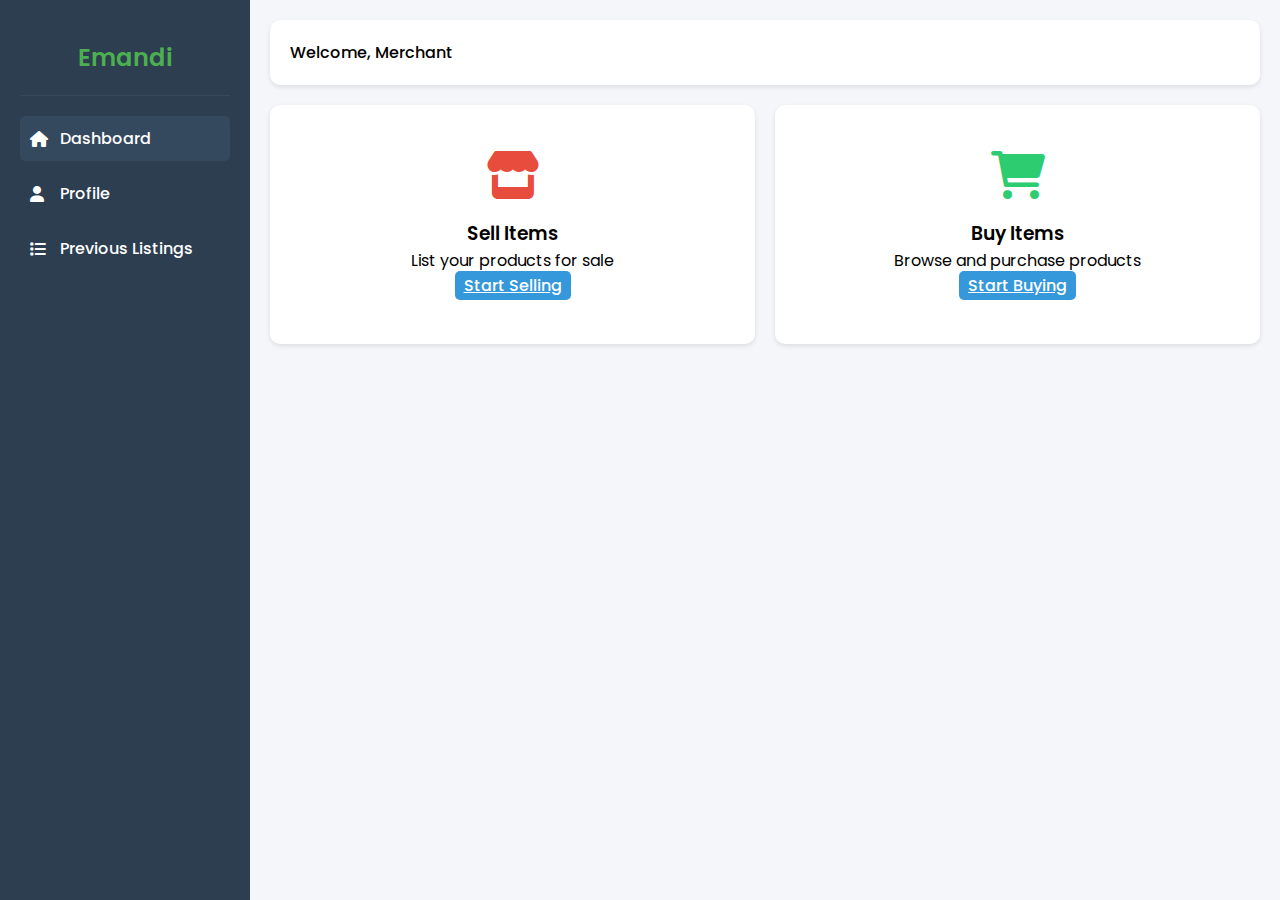
==== index.html @ 9e30cf8b "Initial commit: E-Mandi Agricultural Marketplace" ====
<!DOCTYPE html>
<html lang="en">
<head>
    <meta charset="UTF-8">
    <meta name="viewport" content="width=device-width, initial-scale=1.0">
    <title>Emandi Merchant Dashboard</title>
    <link rel="stylesheet" href="styles.css">
    <link rel="stylesheet" href="https://cdnjs.cloudflare.com/ajax/libs/font-awesome/6.0.0/css/all.min.css">
</head>
<body>
    <div class="container">
        <!-- Sidebar -->
        <nav class="sidebar" id="sidebar">
            <div class="sidebar-header">
                <h2>Emandi</h2>
            </div>
            <ul class="nav-links">
                <li><a href="index.html" class="active"><i class="fas fa-home"></i> Dashboard</a></li>
                <li><a href="profile.html"><i class="fas fa-user"></i> Profile</a></li>
                <li><a href="listings.html"><i class="fas fa-list"></i> Previous Listings</a></li>
            </ul>
        </nav>

        <!-- Main Content -->
        <main class="main-content">
            <header>
                <button id="menuBtn" class="menu-btn">
                    <i class="fas fa-bars"></i>
                </button>
                <div class="user-info">
                    <span>Welcome, Merchant</span>
                </div>
            </header>

            <div class="dashboard-content">
                <div class="action-cards">
                    <div class="card sell-card">
                        <i class="fas fa-store"></i>
                        <h3>Sell Items</h3>
                        <p>List your products for sale</p>
                        <a href="sell.html" class="action-btn">Start Selling</a>
                    </div>
                    <div class="card buy-card">
                        <i class="fas fa-shopping-cart"></i>
                        <h3>Buy Items</h3>
                        <p>Browse and purchase products</p>
                        <a href="buy.html" class="action-btn">Start Buying</a>
                    </div>
                </div>

                <!-- Sell Form Section -->
                <div class="sell-form-section" id="sellFormSection" style="display: none;">
                    <div class="form-container">
                        <h2>List Your Product</h2>
                        <form id="sellForm">
                            <div class="form-group">
                                <label for="product">Product:</label>
                                <select id="product" name="product" required>
                                    <option value="">Select a product</option>
                                    <option value="paddy">Paddy</option>
                                    <option value="pulses">Pulses</option>
                                    <option value="potato">Potato</option>
                                    <option value="onion">Onion</option>
                                </select>
                            </div>
                            <div class="form-group">
                                <label for="quantity">Quantity (in kg):</label>
                                <input type="number" id="quantity" name="quantity" min="1" required>
                            </div>
                            <div class="form-group">
                                <label for="price">Price per kg (₹):</label>
                                <input type="number" id="price" name="price" min="1" required>
                            </div>
                            <div class="form-buttons">
                                <button type="submit" class="submit-btn">Submit</button>
                                <button type="button" class="cancel-btn" id="cancelSellBtn">Cancel</button>
                            </div>
                        </form>
                    </div>
                </div>

                <!-- Profile Section (Hidden by default) -->
                <div class="profile-section" id="profileSection" style="display: none;">
                    <h2>Profile Information</h2>
                    <div class="profile-info">
                        <div class="profile-field">
                            <label>Name:</label>
                            <input type="text" value="John Doe" readonly>
                        </div>
                        <div class="profile-field">
                            <label>Email:</label>
                            <input type="email" value="john@example.com" readonly>
                        </div>
                        <div class="profile-field">
                            <label>Phone:</label>
                            <input type="tel" value="+1234567890" readonly>
                        </div>
                    </div>
                </div>

                <!-- Previous Listings Section (Hidden by default) -->
                <div class="listings-section" id="listingsSection" style="display: none;">
                    <h2>Previous Listings</h2>
                    <div class="listings-grid">
                        <!-- Sample listing items -->
                        <div class="listing-item">
                            <img src="https://via.placeholder.com/150" alt="Product">
                            <h4>Product Name</h4>
                            <p>Price: ₹500</p>
                            <p>Status: Sold</p>
                        </div>
                        <div class="listing-item">
                            <img src="https://via.placeholder.com/150" alt="Product">
                            <h4>Product Name</h4>
                            <p>Price: ₹750</p>
                            <p>Status: Active</p>
                        </div>
                    </div>
                </div>
            </div>
        </main>
    </div>
    <script src="script.js"></script>
</body>
</html>
---- styles.css ----
/* Import Poppins font from Google Fonts */
@import url('https://fonts.googleapis.com/css2?family=Poppins:wght@300;400;500;600;700&display=swap');

* {
    margin: 0;
    padding: 0;
    box-sizing: border-box;
    font-family: 'Poppins', sans-serif;
}

.container {
    display: flex;
    min-height: 100vh;
}

/* Sidebar Styles */
.sidebar {
    width: 250px;
    background-color: #2c3e50;
    color: white;
    padding: 20px;
    transition: all 0.3s ease;
}

.sidebar-header {
    padding: 20px 0;
    text-align: center;
    border-bottom: 1px solid #34495e;
}

.sidebar-header h2 {
    font-weight: 600;
    color: #4CAF50;
}

.nav-links {
    list-style: none;
    margin-top: 20px;
}

.nav-links li {
    margin: 10px 0;
}

.nav-links a {
    color: white;
    text-decoration: none;
    display: flex;
    align-items: center;
    padding: 10px;
    border-radius: 5px;
    transition: background-color 0.3s;
    font-weight: 500;
}

.nav-links a i {
    margin-right: 10px;
    width: 20px;
}

.nav-links a:hover, .nav-links a.active {
    background-color: #34495e;
}

/* Main Content Styles */
.main-content {
    flex: 1;
    background-color: #f5f6fa;
    padding: 20px;
}

header {
    display: flex;
    justify-content: space-between;
    align-items: center;
    padding: 20px;
    background-color: white;
    border-radius: 10px;
    box-shadow: 0 2px 5px rgba(0,0,0,0.1);
    margin-bottom: 20px;
}

header .user-info span {
    font-weight: 500;
}

.menu-btn {
    display: none;
    background: none;
    border: none;
    font-size: 24px;
    cursor: pointer;
    color: #2c3e50;
}

/* Dashboard Content */
.action-cards {
    display: grid;
    grid-template-columns: repeat(auto-fit, minmax(300px, 1fr));
    gap: 20px;
    margin-bottom: 30px;
}

.card {
    background-color: white;
    padding: 46px;
    border-radius: 10px;
    box-shadow: 0 2px 5px rgba(0,0,0,0.1);
    text-align: center;
    transition: transform 0.3s;
}

.card:hover {
    transform: translateY(-5px);
}

.card i {
    font-size: 48px;
    margin-bottom: 20px;
}

.card h3 {
    font-weight: 600;
}

.card p {
    font-weight: 400;
}

.sell-card i {
    color: #e74c3c;
}

.buy-card i {
    color: #2ecc71;
}

.action-btn {
    background-color: #3498db;
    color: white;
    border: none;
    padding: 3px 9px;
    border-radius: 5px;
    cursor: pointer;
    margin-top: 60px;
    transition: background-color 0.3s;
    font-weight: 500;
}

.action-btn:hover {
    background-color: #2980b9;
}

/* Profile Section */
.profile-section, .listings-section {
    background-color: white;
    padding: 20px;
    border-radius: 10px;
    box-shadow: 0 2px 5px rgba(0,0,0,0.1);
}

.profile-section h2 {
    font-weight: 600;
}

.profile-info {
    margin-top: 20px;
}

.profile-field {
    margin: 15px 0;
}

.profile-field label {
    display: block;
    margin-bottom: 5px;
    color: #2c3e50;
    font-weight: 500;
}

.profile-field input {
    width: 100%;
    padding: 8px;
    border: 1px solid #ddd;
    border-radius: 5px;
}

/* Listings Section */
.listings-grid {
    display: grid;
    grid-template-columns: repeat(auto-fit, minmax(250px, 1fr));
    gap: 20px;
    margin-top: 20px;
}

.listing-item {
    background-color: white;
    padding: 20px;
    border-radius: 10px;
    box-shadow: 0 2px 5px rgba(0,0,0,0.1);
    text-align: center;
    transition: transform 0.3s;
}

.listing-item:hover {
    transform: translateY(-5px);
}

.listing-item img {
    width: 100%;
    height: 150px;
    object-fit: cover;
    border-radius: 5px;
    margin-bottom: 15px;
}

.listing-item h4 {
    color: #2c3e50;
    margin-bottom: 10px;
    font-weight: 600;
}

.listing-item p {
    margin: 5px 0;
    color: #666;
    font-weight: 400;
}

.status-active,
.status-sold {
    display: inline-block;
    padding: 3px 8px;
    border-radius: 12px;
    font-size: 0.9em;
    font-weight: 500;
}

.status-active {
    background-color: #e8f5e9;
    color: #2e7d32;
}

.status-sold {
    background-color: #fce4ec;
    color: #c2185b;
}

/* Responsive Design */
@media (max-width: 768px) {
    .sidebar {
        position: fixed;
        left: -250px;
        height: 100vh;
        z-index: 1000;
    }

    .sidebar.active {
        left: 0;
    }

    .menu-btn {
        display: block;
    }

    .main-content {
        margin-left: 0;
    }
}

/* Sell Form Section */
.sell-form-section {
    background-color: white;
    padding: 20px;
    border-radius: 10px;
    box-shadow: 0 2px 5px rgba(0,0,0,0.1);
    margin-top: 20px;
}

.form-container {
    max-width: 600px;
    margin: 0 auto;
}

.form-container h2 {
    color: #2c3e50;
    margin-bottom: 20px;
    text-align: center;
    font-weight: 600;
}

.form-group {
    margin-bottom: 20px;
}

.form-group label {
    display: block;
    margin-bottom: 8px;
    color: #2c3e50;
    font-weight: 500;
}

.form-group input,
.form-group select {
    width: 100%;
    padding: 10px;
    border: 1px solid #ddd;
    border-radius: 5px;
    font-size: 16px;
}

.form-group input:focus,
.form-group select:focus {
    outline: none;
    border-color: #3498db;
    box-shadow: 0 0 5px rgba(52, 152, 219, 0.3);
}

.form-buttons {
    display: flex;
    gap: 10px;
    justify-content: center;
    margin-top: 30px;
}

.submit-btn,
.cancel-btn {
    padding: 10px 20px;
    border: none;
    border-radius: 5px;
    cursor: pointer;
    font-size: 16px;
    transition: background-color 0.3s;
    font-weight: 500;
}

.submit-btn {
    background-color: #2ecc71;
    color: white;
}

.submit-btn:hover {
    background-color: #27ae60;
}

.cancel-btn {
    background-color: #e74c3c;
    color: white;
}

.cancel-btn:hover {
    background-color: #c0392b;
}

/* Buy Section Styles */
.buy-section {
    background-color: white;
    padding: 20px;
    border-radius: 10px;
    box-shadow: 0 2px 5px rgba(0,0,0,0.1);
}

.buy-section h2 {
    color: #2c3e50;
    margin-bottom: 20px;
    text-align: center;
    font-weight: 600;
}

/* Search and Filter Section */
.search-filter-section {
    display: flex;
    flex-wrap: wrap;
    gap: 15px;
    margin-bottom: 30px;
}

.search-box {
    flex: 1;
    min-width: 200px;
    position: relative;
}

.search-box input {
    width: 100%;
    padding: 10px 35px 10px 15px;
    border: 1px solid #ddd;
    border-radius: 5px;
    font-size: 16px;
}

.search-box i {
    position: absolute;
    right: 12px;
    top: 50%;
    transform: translateY(-50%);
    color: #666;
}

.filter-box {
    display: flex;
    gap: 15px;
}

.filter-box select {
    padding: 10px;
    border: 1px solid #ddd;
    border-radius: 5px;
    font-size: 16px;
    min-width: 150px;
}

/* Products Grid */
.products-grid {
    display: grid;
    grid-template-columns: repeat(auto-fill, minmax(280px, 1fr));
    gap: 20px;
}

.product-card {
    background-color: white;
    border: 1px solid #eee;
    border-radius: 10px;
    overflow: hidden;
    transition: transform 0.3s, box-shadow 0.3s;
}

.product-card:hover {
    transform: translateY(-5px);
    box-shadow: 0 5px 15px rgba(0,0,0,0.1);
}

.product-card img {
    width: 100%;
    height: 200px;
    object-fit: cover;
}

.product-info {
    padding: 15px;
}

.product-info h3 {
    color: #2c3e50;
    margin-bottom: 10px;
    font-weight: 600;
}

.product-info p {
    margin: 5px 0;
    color: #666;
    font-weight: 400;
}

.product-info .seller {
    color: #3498db;
    font-weight: 500;
}

.product-info .price {
    color: #2ecc71;
    font-weight: 600;
    font-size: 1.1em;
}

.product-info .location {
    color: #7f8c8d;
}

.product-info .location i {
    margin-right: 5px;
}

.buy-btn {
    width: 100%;
    padding: 10px;
    background-color: #3498db;
    color: white;
    border: none;
    border-radius: 5px;
    cursor: pointer;
    margin-top: 10px;
    transition: background-color 0.3s;
    font-weight: 500;
}

.buy-btn:hover {
    background-color: #2980b9;
}

/* Responsive adjustments for buy section */
@media (max-width: 768px) {
    .search-filter-section {
        flex-direction: column;
    }

    .filter-box {
        flex-direction: column;
    }

    .filter-box select {
        width: 100%;
    }

    .products-grid {
        grid-template-columns: 1fr;
    }
}
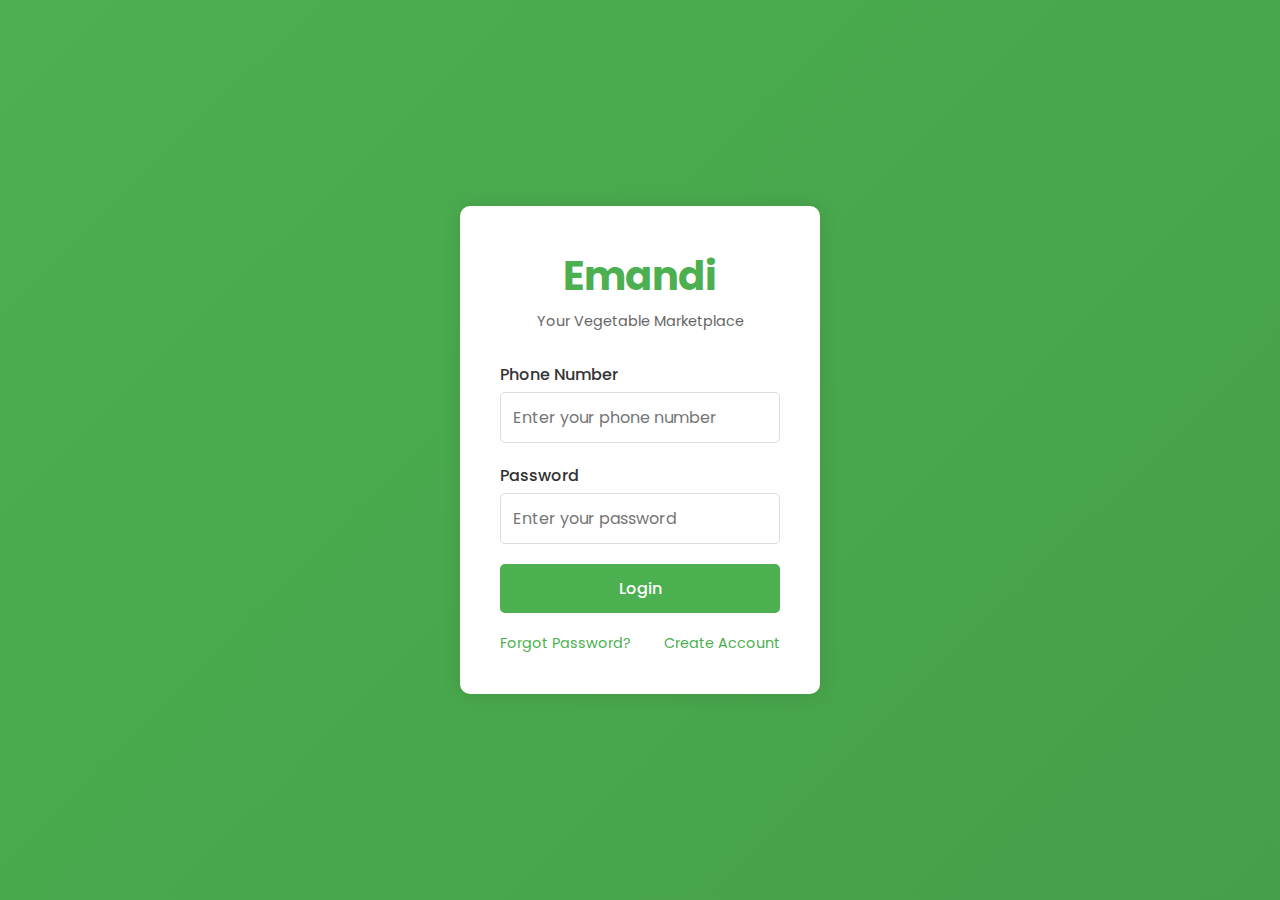
==== commit 30921b90: "Rename index.html to dashboard.html and login.html to index.html, update all references" ====
--- a/index.html
+++ b/index.html
@@ -3,123 +3,34 @@
 <head>
     <meta charset="UTF-8">
     <meta name="viewport" content="width=device-width, initial-scale=1.0">
-    <title>Emandi Merchant Dashboard</title>
-    <link rel="stylesheet" href="styles.css">
-    <link rel="stylesheet" href="https://cdnjs.cloudflare.com/ajax/libs/font-awesome/6.0.0/css/all.min.css">
+    <title>Emandi - Login</title>
+    <link rel="stylesheet" href="login.css">
+    <link href="https://fonts.googleapis.com/css2?family=Poppins:wght@300;400;500;600&display=swap" rel="stylesheet">
 </head>
 <body>
     <div class="container">
-        <!-- Sidebar -->
-        <nav class="sidebar" id="sidebar">
-            <div class="sidebar-header">
-                <h2>Emandi</h2>
+        <div class="login-box">
+            <div class="logo">
+                <h1>Emandi</h1>
+                <p>Your Vegetable Marketplace</p>
             </div>
-            <ul class="nav-links">
-                <li><a href="index.html" class="active"><i class="fas fa-home"></i> Dashboard</a></li>
-                <li><a href="profile.html"><i class="fas fa-user"></i> Profile</a></li>
-                <li><a href="listings.html"><i class="fas fa-list"></i> Previous Listings</a></li>
-            </ul>
-        </nav>
-
-        <!-- Main Content -->
-        <main class="main-content">
-            <header>
-                <button id="menuBtn" class="menu-btn">
-                    <i class="fas fa-bars"></i>
-                </button>
-                <div class="user-info">
-                    <span>Welcome, Merchant</span>
+            <form id="loginForm" class="login-form">
+                <div class="form-group">
+                    <label for="phone">Phone Number</label>
+                    <input type="tel" id="phone" name="phone" placeholder="Enter your phone number" required>
                 </div>
-            </header>
-
-            <div class="dashboard-content">
-                <div class="action-cards">
-                    <div class="card sell-card">
-                        <i class="fas fa-store"></i>
-                        <h3>Sell Items</h3>
-                        <p>List your products for sale</p>
-                        <a href="sell.html" class="action-btn">Start Selling</a>
-                    </div>
-                    <div class="card buy-card">
-                        <i class="fas fa-shopping-cart"></i>
-                        <h3>Buy Items</h3>
-                        <p>Browse and purchase products</p>
-                        <a href="buy.html" class="action-btn">Start Buying</a>
-                    </div>
+                <div class="form-group">
+                    <label for="password">Password</label>
+                    <input type="password" id="password" name="password" placeholder="Enter your password" required>
                 </div>
-
-                <!-- Sell Form Section -->
-                <div class="sell-form-section" id="sellFormSection" style="display: none;">
-                    <div class="form-container">
-                        <h2>List Your Product</h2>
-                        <form id="sellForm">
-                            <div class="form-group">
-                                <label for="product">Product:</label>
-                                <select id="product" name="product" required>
-                                    <option value="">Select a product</option>
-                                    <option value="paddy">Paddy</option>
-                                    <option value="pulses">Pulses</option>
-                                    <option value="potato">Potato</option>
-                                    <option value="onion">Onion</option>
-                                </select>
-                            </div>
-                            <div class="form-group">
-                                <label for="quantity">Quantity (in kg):</label>
-                                <input type="number" id="quantity" name="quantity" min="1" required>
-                            </div>
-                            <div class="form-group">
-                                <label for="price">Price per kg (₹):</label>
-                                <input type="number" id="price" name="price" min="1" required>
-                            </div>
-                            <div class="form-buttons">
-                                <button type="submit" class="submit-btn">Submit</button>
-                                <button type="button" class="cancel-btn" id="cancelSellBtn">Cancel</button>
-                            </div>
-                        </form>
-                    </div>
+                <button type="submit" class="login-btn">Login</button>
+                <div class="form-footer">
+                    <a href="#" class="forgot-password">Forgot Password?</a>
+                    <a href="regestration.html" class="create-account">Create Account</a>
                 </div>
-
-                <!-- Profile Section (Hidden by default) -->
-                <div class="profile-section" id="profileSection" style="display: none;">
-                    <h2>Profile Information</h2>
-                    <div class="profile-info">
-                        <div class="profile-field">
-                            <label>Name:</label>
-                            <input type="text" value="John Doe" readonly>
-                        </div>
-                        <div class="profile-field">
-                            <label>Email:</label>
-                            <input type="email" value="john@example.com" readonly>
-                        </div>
-                        <div class="profile-field">
-                            <label>Phone:</label>
-                            <input type="tel" value="+1234567890" readonly>
-                        </div>
-                    </div>
-                </div>
-
-                <!-- Previous Listings Section (Hidden by default) -->
-                <div class="listings-section" id="listingsSection" style="display: none;">
-                    <h2>Previous Listings</h2>
-                    <div class="listings-grid">
-                        <!-- Sample listing items -->
-                        <div class="listing-item">
-                            <img src="https://via.placeholder.com/150" alt="Product">
-                            <h4>Product Name</h4>
-                            <p>Price: ₹500</p>
-                            <p>Status: Sold</p>
-                        </div>
-                        <div class="listing-item">
-                            <img src="https://via.placeholder.com/150" alt="Product">
-                            <h4>Product Name</h4>
-                            <p>Price: ₹750</p>
-                            <p>Status: Active</p>
-                        </div>
-                    </div>
-                </div>
-            </div>
-        </main>
+            </form>
+        </div>
     </div>
-    <script src="script.js"></script>
+    <script src="login.js"></script>
 </body>
 </html> --- a/login.css
+++ b/login.css
@@ -0,0 +1,116 @@
+* {
+    margin: 0;
+    padding: 0;
+    box-sizing: border-box;
+    font-family: 'Poppins', sans-serif;
+}
+
+body {
+    background: linear-gradient(135deg, #4CAF50, #45a049);
+    min-height: 100vh;
+    display: flex;
+    align-items: center;
+    justify-content: center;
+}
+
+.container {
+    width: 100%;
+    max-width: 400px;
+    padding: 20px;
+}
+
+.login-box {
+    background: white;
+    padding: 40px;
+    border-radius: 10px;
+    box-shadow: 0 0 20px rgba(0, 0, 0, 0.1);
+}
+
+.logo {
+    text-align: center;
+    margin-bottom: 30px;
+}
+
+.logo h1 {
+    color: #4CAF50;
+    font-size: 2.5em;
+    margin-bottom: 5px;
+}
+
+.logo p {
+    color: #666;
+    font-size: 0.9em;
+}
+
+.form-group {
+    margin-bottom: 20px;
+}
+
+.form-group label {
+    display: block;
+    margin-bottom: 5px;
+    color: #333;
+    font-weight: 500;
+}
+
+.form-group input {
+    width: 100%;
+    padding: 12px;
+    border: 1px solid #ddd;
+    border-radius: 5px;
+    font-size: 1em;
+    transition: border-color 0.3s ease;
+}
+
+.form-group input:focus {
+    outline: none;
+    border-color: #4CAF50;
+}
+
+.login-btn {
+    width: 100%;
+    padding: 12px;
+    background: #4CAF50;
+    color: white;
+    border: none;
+    border-radius: 5px;
+    font-size: 1em;
+    font-weight: 500;
+    cursor: pointer;
+    transition: background 0.3s ease;
+}
+
+.login-btn:hover {
+    background: #45a049;
+}
+
+.form-footer {
+    margin-top: 20px;
+    display: flex;
+    justify-content: space-between;
+    font-size: 0.9em;
+}
+
+.form-footer a {
+    color: #4CAF50;
+    text-decoration: none;
+    transition: color 0.3s ease;
+}
+
+.form-footer a:hover {
+    color: #45a049;
+}
+
+@media (max-width: 480px) {
+    .container {
+        padding: 10px;
+    }
+    
+    .login-box {
+        padding: 20px;
+    }
+    
+    .logo h1 {
+        font-size: 2em;
+    }
+} 